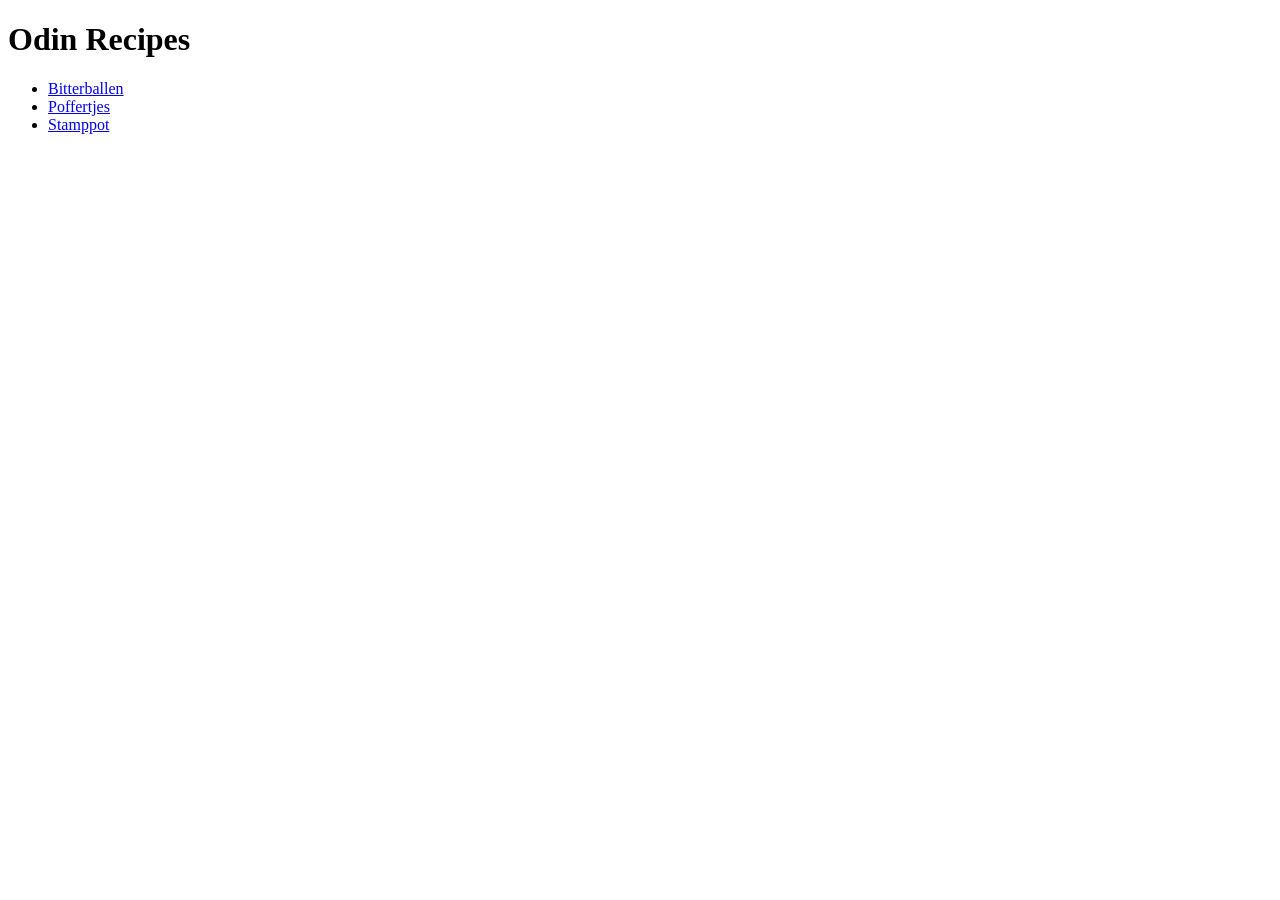
==== index.html @ 19c459fe "add redirecting page" ====
<!DOCTYPE html>
<html>
    <head>
        <meta charset="UTF-8">
        <title>Redirecting...</title>
        <meta http-equiv="refresh" content="0; url=foundations/odin-recipes"
    </head>
    <body>
        <p>Redirecting to <a href="foundations/odin-recipes/">Odin Recipes</a>...</p>
    </body>
</html>
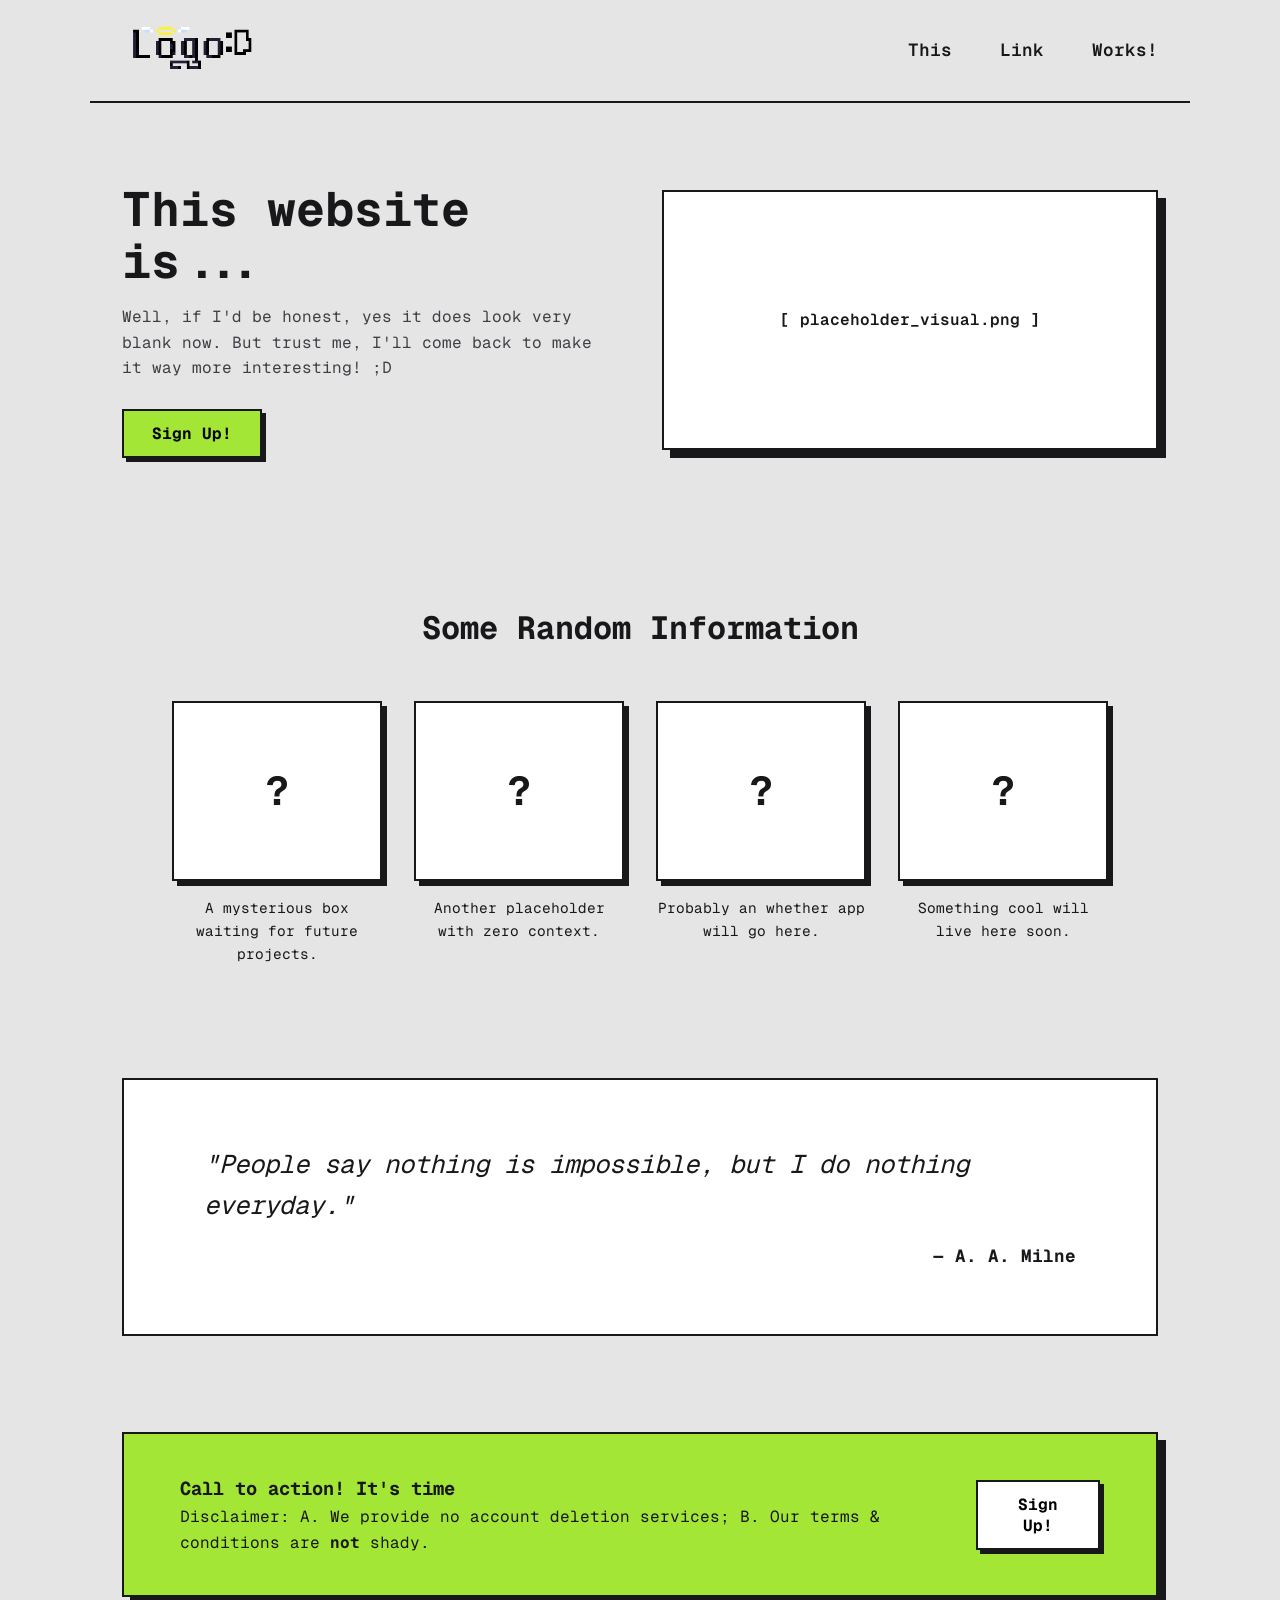
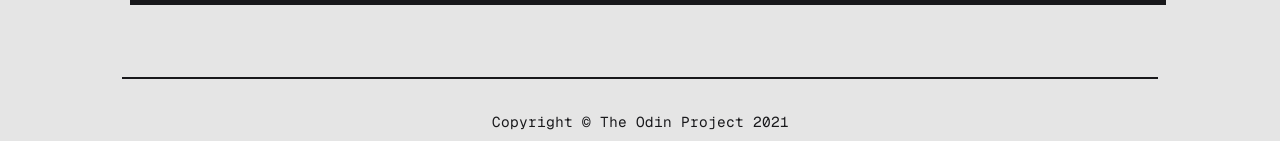
==== commit 28b48ff9: "update link in index.html file" ====
--- a/index.html
+++ b/index.html
@@ -3,9 +3,9 @@
     <head>
         <meta charset="UTF-8">
         <title>Redirecting...</title>
-        <meta http-equiv="refresh" content="0; url=foundations/odin-recipes"
+        <meta http-equiv="refresh" content="0; url=foundations/landing-page"
     </head>
     <body>
-        <p>Redirecting to <a href="foundations/odin-recipes/">Odin Recipes</a>...</p>
+        <p>Redirecting to <a href="foundations/landing-page/">Landing Page</a>...</p>
     </body>
 </html>
